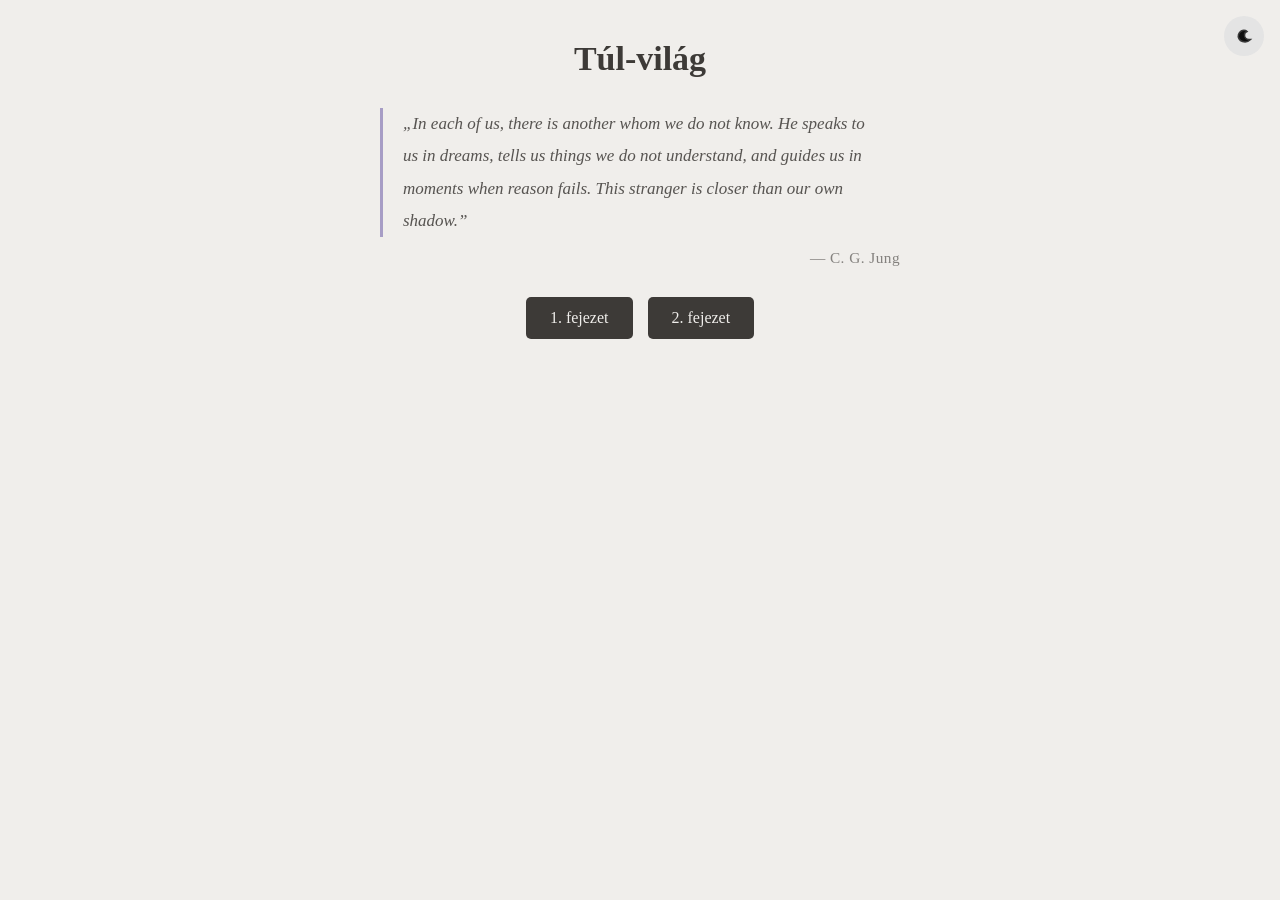
==== index.html @ 2b860226 "base, chapter1 and chapter2 added" ====
<!DOCTYPE html>
<html lang="hu">
<head>
    <meta charset="UTF-8">
    <meta name="viewport" content="width=device-width, initial-scale=1.0">
    <title>Túl-világ</title>
    <link rel="stylesheet" href="style.css">
    <script src="theme.js"></script>
</head>
<body>
    <button class="theme-toggle" aria-label="Téma váltás"></button>
    <h1>Túl-világ</h1>
    <figure class="quote-box">
        <blockquote>
            <p>&bdquo;In each of us, there is another whom we do not know. He speaks to us in dreams, tells us things we do not understand, and guides us in moments when reason fails. This stranger is closer than our own shadow.&rdquo;</p>
        </blockquote>
        <figcaption>&mdash; C. G. Jung</figcaption>
    </figure>
    <div class="chapters">
        <div class="chapter-wrapper">
            <a href="fejezet1.html" id="btn-ch1" class="locked">1. fejezet</a>
            <div id="countdown" class="countdown"></div>
        </div>
        <div class="chapter-wrapper">
            <a id="btn-ch2" class="locked">2. fejezet</a>
            <div id="countdown2" class="countdown"></div>
        </div>
       <!--<a href="fejezet3.html">3. fejezet</a>-->
    </div>
    <script>
        (function() {
            // 1. fejezet visszaszámláló
            var target1 = new Date("2026-04-04T00:00:00").getTime();
            var btn1 = document.getElementById("btn-ch1");
            var cd1 = document.getElementById("countdown");

            function update1() {
                var now = Date.now();
                var diff = target1 - now;
                if (diff <= 0) {
                    cd1.textContent = "";
                    btn1.classList.remove("locked");
                    btn1.href = "fejezet1.html";
                    return;
                }
                var d = Math.floor(diff / 86400000);
                var h = Math.floor((diff % 86400000) / 3600000);
                var m = Math.floor((diff % 3600000) / 60000);
                var s = Math.floor((diff % 60000) / 1000);
                cd1.textContent = d + " nap " + h + " \u00f3ra " + m + " perc " + s + " mp";
                btn1.classList.add("locked");
                btn1.removeAttribute("href");
                requestAnimationFrame(function() { setTimeout(update1, 1000); });
            }
            update1();

            // 2. fejezet visszaszámláló
            var target2 = new Date("2026-04-12T00:00:00").getTime();
            var btn2 = document.getElementById("btn-ch2");
            var cd2 = document.getElementById("countdown2");

            function update2() {
                var now = Date.now();
                var diff = target2 - now;
                if (diff <= 0) {
                    cd2.textContent = "";
                    btn2.classList.remove("locked");
                    btn2.href = "fejezet2.html";
                    return;
                }
                var d = Math.floor(diff / 86400000);
                var h = Math.floor((diff % 86400000) / 3600000);
                var m = Math.floor((diff % 3600000) / 60000);
                var s = Math.floor((diff % 60000) / 1000);
                cd2.textContent = d + " nap " + h + " \u00f3ra " + m + " perc " + s + " mp";
                btn2.classList.add("locked");
                btn2.removeAttribute("href");
                requestAnimationFrame(function() { setTimeout(update2, 1000); });
            }
            update2();
        })();
    </script>
</body>
</html>
---- style.css ----
/* --- Világos mód (alapértelmezett) --- */
:root {
    --bg: #f0eeeb;
    --text: #3d3a37;
    --btn-bg: #3d3a37;
    --btn-text: #f0eeeb;
    --btn-hover: #5a5650;
    --toggle-bg: #d6d3ce;
    --toggle-text: #3d3a37;
}

/* --- Sötét mód --- */
[data-theme="dark"] {
    --bg: #2b2926;
    --text: #d6d3ce;
    --btn-bg: #d6d3ce;
    --btn-text: #2b2926;
    --btn-hover: #b0aca6;
    --toggle-bg: #3d3a37;
    --toggle-text: #d6d3ce;
}

* {
    margin: 0;
    padding: 0;
    box-sizing: border-box;
}

body {
    font-family: Georgia, serif;
    font-size: 17px;
    max-width: 700px;
    margin: 40px auto;
    padding: 0 20px;
    background-color: var(--bg);
    color: var(--text);
    transition: background-color 0.3s, color 0.3s;
}

h1 {
    text-align: center;
    margin-bottom: 20px;
}

p {
    line-height: 1.8;
    text-align: justify;
}

/* --- Docx tartalom formázása --- */
#content {
    max-height: calc(1.8em * 30);
    overflow-y: auto;
    position: relative;
    scrollbar-width: none;
    -ms-overflow-style: none;
}

#content::-webkit-scrollbar {
    display: none;
}

#content p {
    text-indent: 1.27cm;
    text-align: justify;
    line-height: 1.8;
    margin-bottom: 0.4em;
}

#content p.dialogue {
    text-indent: 0;
}

#content.no-indent p {
    text-indent: 0 !important;
}

/* --- Idézet doboz a főoldalon --- */
.quote-box {
    margin: 30px auto;
    padding: 0;
    max-width: 520px;
}

.quote-box blockquote {
    margin: 0;
    padding: 0 20px;
    border-left: 3px solid #9b8fbf;
    opacity: 0.85;
}

.quote-box blockquote p {
    text-indent: 0 !important;
    text-align: left !important;
    font-style: italic;
    line-height: 1.9;
    margin: 0;
}

.quote-box figcaption {
    text-align: right;
    font-size: 0.9em;
    margin-top: 12px;
    opacity: 0.6;
    letter-spacing: 0.03em;
}

/* --- Alsó homályos sáv --- */
.content-wrapper {
    position: relative;
    overflow: hidden;
}

.content-wrapper::after {
    content: "";
    position: absolute;
    bottom: 0;
    left: 0;
    display: block;
    width: 100%;
    height: 80px;
    background: linear-gradient(to bottom, transparent, var(--bg));
    pointer-events: none;
    z-index: 1;
}

.chapters {
    display: flex;
    gap: 15px;
    justify-content: center;
    margin-top: 30px;
    flex-wrap: wrap;
}

.chapters a,
a.back {
    display: inline-block;
    padding: 12px 24px;
    background-color: var(--btn-bg);
    color: var(--btn-text);
    text-decoration: none;
    border-radius: 5px;
    font-size: 16px;
    transition: background-color 0.3s;
}

.chapters a:hover,
a.back:hover {
    background-color: var(--btn-hover);
}

a.back {
    margin-top: 30px;
}

/* --- Téma váltó gomb --- */
.theme-toggle {
    position: fixed;
    top: 16px;
    right: 16px;
    background: var(--toggle-bg);
    color: var(--toggle-text);
    border: none;
    border-radius: 50%;
    width: 40px;
    height: 40px;
    font-size: 20px;
    cursor: pointer;
    transition: background-color 0.3s, color 0.3s;
    display: flex;
    align-items: center;
    justify-content: center;
    /* Monokróm ikon */
    filter: grayscale(1) contrast(1.2);
}

.theme-toggle:hover {
    opacity: 0.8;
}

/* --- Visszaszámláló --- */
.chapter-wrapper {
    display: flex;
    flex-direction: column;
    align-items: center;
    gap: 8px;
}

.countdown {
    font-size: 14px;
    opacity: 0.7;
    font-family: Georgia, serif;
}

.chapters a.locked {
    opacity: 0.4;
    cursor: not-allowed;
    pointer-events: none;
}
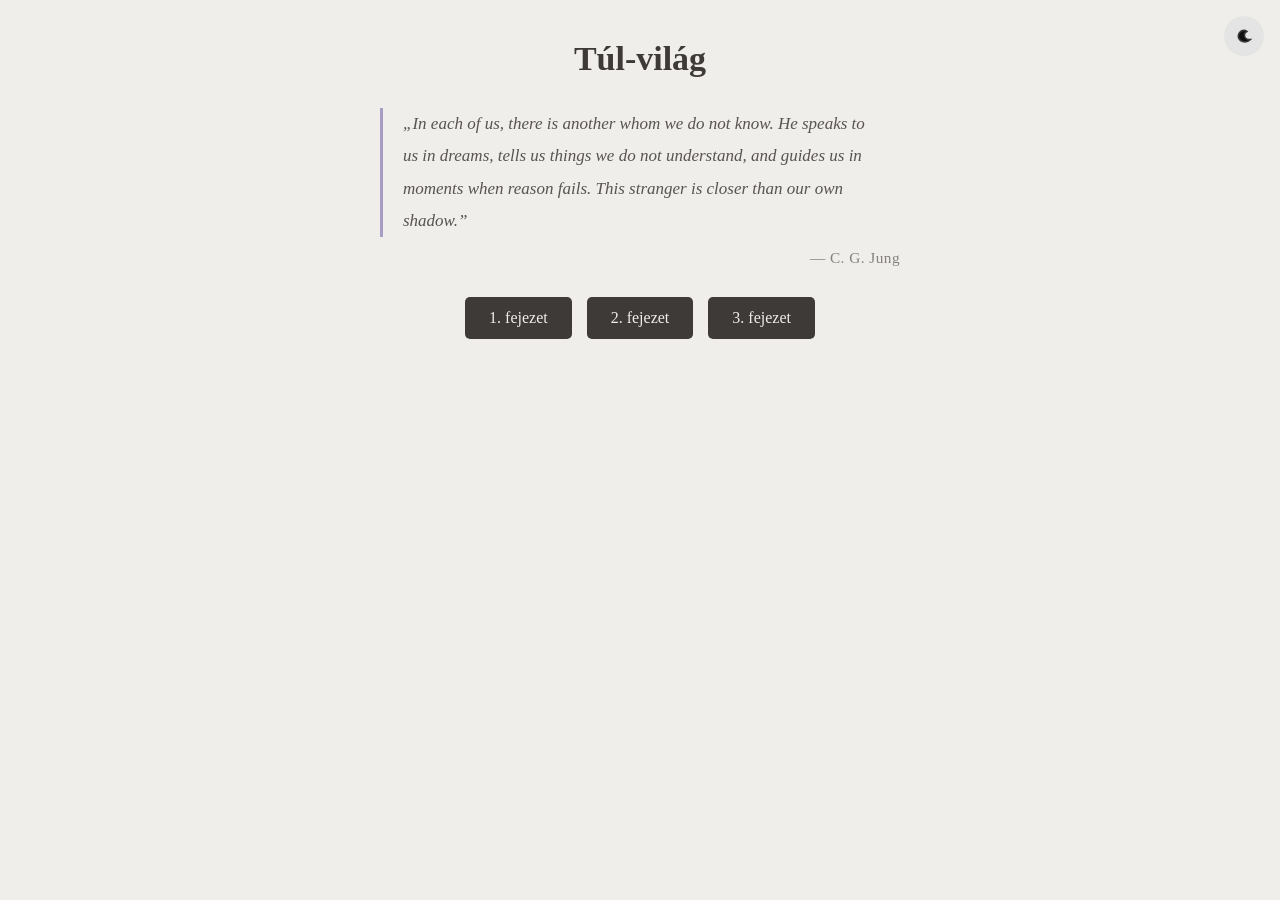
==== commit 16eb0ddb: "3rd chapter countdown added" ====
--- a/index.html
+++ b/index.html
@@ -25,7 +25,10 @@
             <a id="btn-ch2" class="locked">2. fejezet</a>
             <div id="countdown2" class="countdown"></div>
         </div>
-       <!--<a href="fejezet3.html">3. fejezet</a>-->
+        <div class="chapter-wrapper">
+            <a id="btn-ch3" class="locked">3. fejezet</a>
+            <div id="countdown3" class="countdown"></div>
+        </div>
     </div>
     <script>
         (function() {
@@ -78,6 +81,30 @@
                 requestAnimationFrame(function() { setTimeout(update2, 1000); });
             }
             update2();
+            // 3. fejezet visszaszámláló
+            var target3 = new Date("2026-04-26T00:00:00").getTime();
+            var btn3 = document.getElementById("btn-ch3");
+            var cd3 = document.getElementById("countdown3");
+
+            function update3() {
+                var now = Date.now();
+                var diff = target3 - now;
+                if (diff <= 0) {
+                    cd3.textContent = "";
+                    btn3.classList.remove("locked");
+                    btn3.href = "fejezet3.html";
+                    return;
+                }
+                var d = Math.floor(diff / 86400000);
+                var h = Math.floor((diff % 86400000) / 3600000);
+                var m = Math.floor((diff % 3600000) / 60000);
+                var s = Math.floor((diff % 60000) / 1000);
+                cd3.textContent = d + " nap " + h + " \u00f3ra " + m + " perc " + s + " mp";
+                btn3.classList.add("locked");
+                btn3.removeAttribute("href");
+                requestAnimationFrame(function() { setTimeout(update3, 1000); });
+            }
+            update3();
         })();
     </script>
 </body>
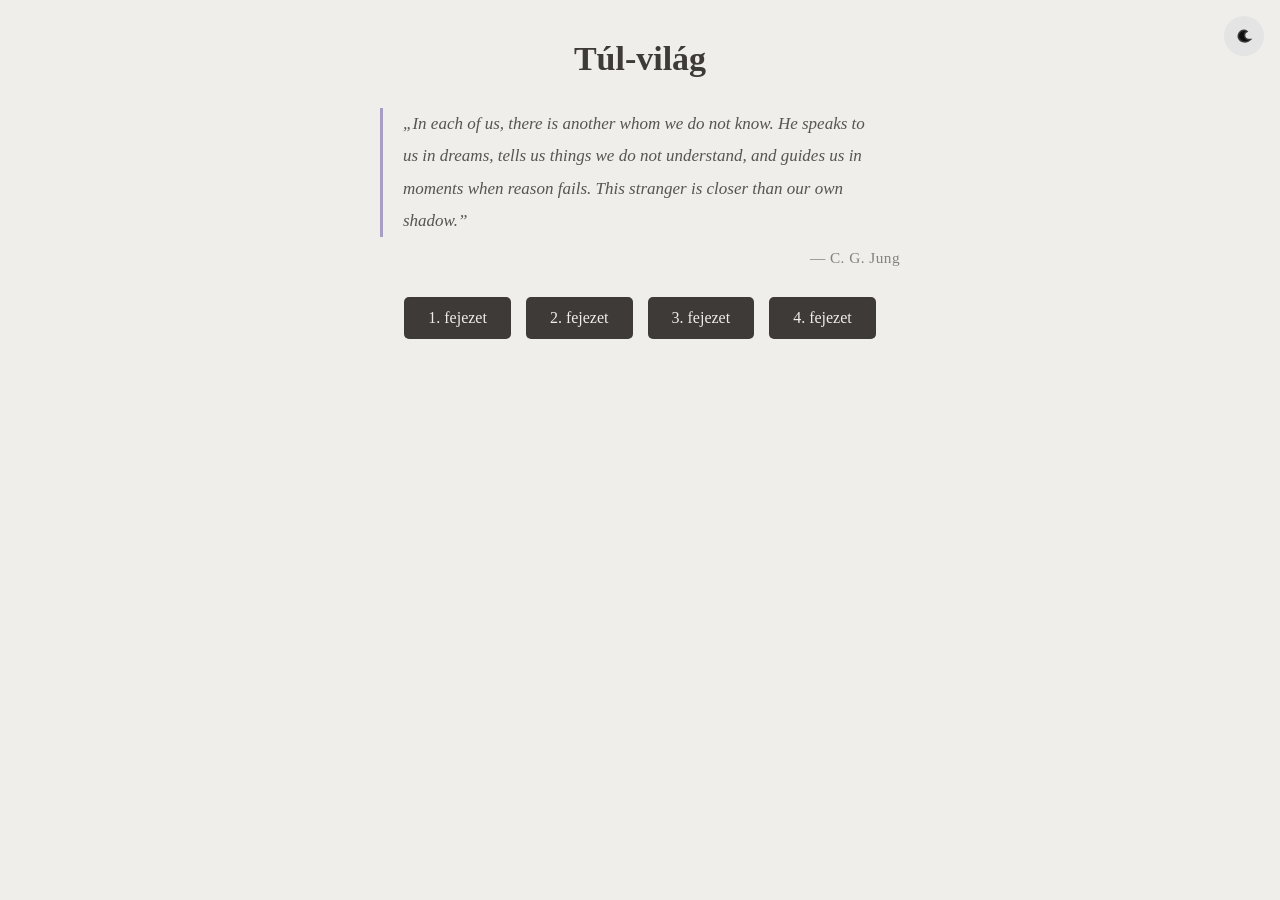
==== commit 17d6372d: "4rd chapter countdown added" ====
--- a/index.html
+++ b/index.html
@@ -28,6 +28,10 @@
         <div class="chapter-wrapper">
             <a id="btn-ch3" class="locked">3. fejezet</a>
             <div id="countdown3" class="countdown"></div>
+        </div>
+        <div class="chapter-wrapper">
+            <a id="btn-ch4" class="locked">4. fejezet</a>
+            <div id="countdown4" class="countdown"></div>
         </div>
     </div>
     <script>
@@ -82,7 +86,7 @@
             }
             update2();
             // 3. fejezet visszaszámláló
-            var target3 = new Date("2026-04-26T00:00:00").getTime();
+            var target3 = new Date("2026-04-29T00:00:00").getTime();
             var btn3 = document.getElementById("btn-ch3");
             var cd3 = document.getElementById("countdown3");
 
@@ -105,6 +109,30 @@
                 requestAnimationFrame(function() { setTimeout(update3, 1000); });
             }
             update3();
+            // 4. fejezet visszaszámláló
+            var target4 = new Date("2026-05-20T00:00:00").getTime();
+            var btn4 = document.getElementById("btn-ch4");
+            var cd4 = document.getElementById("countdown4");
+
+            function update4() {
+                var now = Date.now();
+                var diff = target4 - now;
+                if (diff <= 0) {
+                    cd4.textContent = "";
+                    btn4.classList.remove("locked");
+                    btn4.href = "fejezet4.html";
+                    return;
+                }
+                var d = Math.floor(diff / 86400000);
+                var h = Math.floor((diff % 86400000) / 3600000);
+                var m = Math.floor((diff % 3600000) / 60000);
+                var s = Math.floor((diff % 60000) / 1000);
+                cd2.textContent = d + " nap " + h + " \u00f3ra " + m + " perc " + s + " mp";
+                btn2.classList.add("locked");
+                btn2.removeAttribute("href");
+                requestAnimationFrame(function() { setTimeout(update4, 1000); });
+            }
+            update4();
         })();
     </script>
 </body>
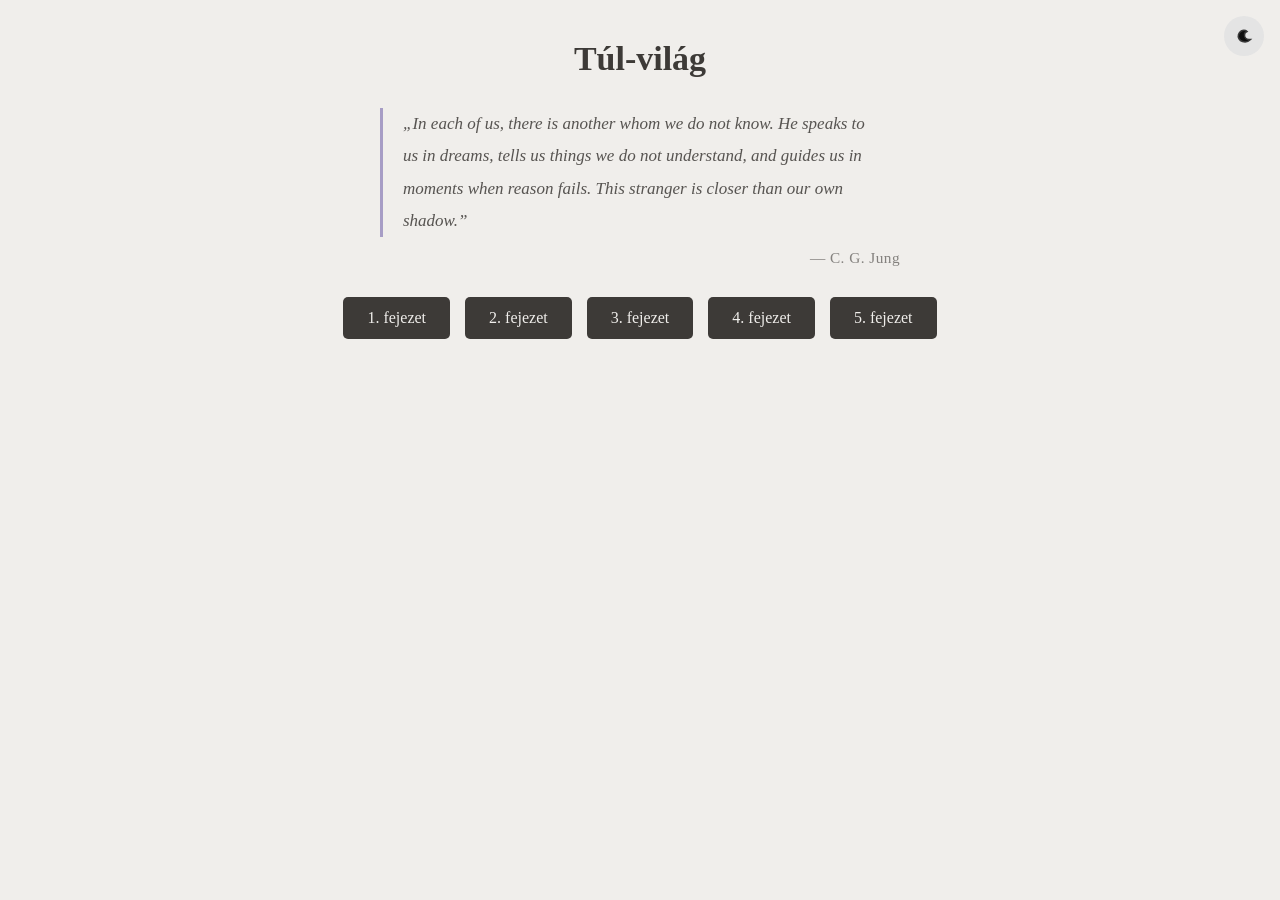
==== commit 35afa9c5: "4th chapter added" ====
--- a/index.html
+++ b/index.html
@@ -10,12 +10,14 @@
 <body>
     <button class="theme-toggle" aria-label="Téma váltás"></button>
     <h1>Túl-világ</h1>
+
     <figure class="quote-box">
         <blockquote>
             <p>&bdquo;In each of us, there is another whom we do not know. He speaks to us in dreams, tells us things we do not understand, and guides us in moments when reason fails. This stranger is closer than our own shadow.&rdquo;</p>
         </blockquote>
         <figcaption>&mdash; C. G. Jung</figcaption>
     </figure>
+
     <div class="chapters">
         <div class="chapter-wrapper">
             <a href="fejezet1.html" id="btn-ch1" class="locked">1. fejezet</a>
@@ -33,106 +35,53 @@
             <a id="btn-ch4" class="locked">4. fejezet</a>
             <div id="countdown4" class="countdown"></div>
         </div>
+        <div class="chapter-wrapper">
+            <a id="btn-ch5" class="locked">5. fejezet</a>
+            <div id="countdown5" class="countdown"></div>
+        </div>
     </div>
+
     <script>
         (function() {
-            // 1. fejezet visszaszámláló
-            var target1 = new Date("2026-04-04T00:00:00").getTime();
-            var btn1 = document.getElementById("btn-ch1");
-            var cd1 = document.getElementById("countdown");
 
-            function update1() {
-                var now = Date.now();
-                var diff = target1 - now;
-                if (diff <= 0) {
-                    cd1.textContent = "";
-                    btn1.classList.remove("locked");
-                    btn1.href = "fejezet1.html";
-                    return;
+            function setupCountdown(targetDate, btnId, cdId, link) {
+                var target = new Date(targetDate).getTime();
+                var btn = document.getElementById(btnId);
+                var cd = document.getElementById(cdId);
+
+                function update() {
+                    var now = Date.now();
+                    var diff = target - now;
+
+                    if (diff <= 0) {
+                        cd.textContent = "";
+                        btn.classList.remove("locked");
+                        btn.href = link;
+                        return;
+                    }
+
+                    var d = Math.floor(diff / 86400000);
+                    var h = Math.floor((diff % 86400000) / 3600000);
+                    var m = Math.floor((diff % 3600000) / 60000);
+                    var s = Math.floor((diff % 60000) / 1000);
+
+                    cd.textContent = d + " nap " + h + " óra " + m + " perc " + s + " mp";
+
+                    btn.classList.add("locked");
+                    btn.removeAttribute("href");
+
+                    setTimeout(update, 1000);
                 }
-                var d = Math.floor(diff / 86400000);
-                var h = Math.floor((diff % 86400000) / 3600000);
-                var m = Math.floor((diff % 3600000) / 60000);
-                var s = Math.floor((diff % 60000) / 1000);
-                cd1.textContent = d + " nap " + h + " \u00f3ra " + m + " perc " + s + " mp";
-                btn1.classList.add("locked");
-                btn1.removeAttribute("href");
-                requestAnimationFrame(function() { setTimeout(update1, 1000); });
+
+                update();
             }
-            update1();
 
-            // 2. fejezet visszaszámláló
-            var target2 = new Date("2026-04-12T00:00:00").getTime();
-            var btn2 = document.getElementById("btn-ch2");
-            var cd2 = document.getElementById("countdown2");
+            setupCountdown("2026-04-04T00:00:00", "btn-ch1", "countdown",  "fejezet1.html");
+            setupCountdown("2026-04-12T00:00:00", "btn-ch2", "countdown2", "fejezet2.html");
+            setupCountdown("2026-04-29T00:00:00", "btn-ch3", "countdown3", "fejezet3.html");
+            setupCountdown("2026-05-25T00:00:00", "btn-ch4", "countdown4", "fejezet4.html");
+            setupCountdown("2026-08-08T00:00:00", "btn-ch5", "countdown5", "fejezet5.html");
 
-            function update2() {
-                var now = Date.now();
-                var diff = target2 - now;
-                if (diff <= 0) {
-                    cd2.textContent = "";
-                    btn2.classList.remove("locked");
-                    btn2.href = "fejezet2.html";
-                    return;
-                }
-                var d = Math.floor(diff / 86400000);
-                var h = Math.floor((diff % 86400000) / 3600000);
-                var m = Math.floor((diff % 3600000) / 60000);
-                var s = Math.floor((diff % 60000) / 1000);
-                cd2.textContent = d + " nap " + h + " \u00f3ra " + m + " perc " + s + " mp";
-                btn2.classList.add("locked");
-                btn2.removeAttribute("href");
-                requestAnimationFrame(function() { setTimeout(update2, 1000); });
-            }
-            update2();
-            // 3. fejezet visszaszámláló
-            var target3 = new Date("2026-04-29T00:00:00").getTime();
-            var btn3 = document.getElementById("btn-ch3");
-            var cd3 = document.getElementById("countdown3");
-
-            function update3() {
-                var now = Date.now();
-                var diff = target3 - now;
-                if (diff <= 0) {
-                    cd3.textContent = "";
-                    btn3.classList.remove("locked");
-                    btn3.href = "fejezet3.html";
-                    return;
-                }
-                var d = Math.floor(diff / 86400000);
-                var h = Math.floor((diff % 86400000) / 3600000);
-                var m = Math.floor((diff % 3600000) / 60000);
-                var s = Math.floor((diff % 60000) / 1000);
-                cd3.textContent = d + " nap " + h + " \u00f3ra " + m + " perc " + s + " mp";
-                btn3.classList.add("locked");
-                btn3.removeAttribute("href");
-                requestAnimationFrame(function() { setTimeout(update3, 1000); });
-            }
-            update3();
-            // 4. fejezet visszaszámláló
-            var target4 = new Date("2026-05-20T00:00:00").getTime();
-            var btn4 = document.getElementById("btn-ch4");
-            var cd4 = document.getElementById("countdown4");
-
-            function update4() {
-                var now = Date.now();
-                var diff = target4 - now;
-                if (diff <= 0) {
-                    cd4.textContent = "";
-                    btn4.classList.remove("locked");
-                    btn4.href = "fejezet4.html";
-                    return;
-                }
-                var d = Math.floor(diff / 86400000);
-                var h = Math.floor((diff % 86400000) / 3600000);
-                var m = Math.floor((diff % 3600000) / 60000);
-                var s = Math.floor((diff % 60000) / 1000);
-                cd2.textContent = d + " nap " + h + " \u00f3ra " + m + " perc " + s + " mp";
-                btn2.classList.add("locked");
-                btn2.removeAttribute("href");
-                requestAnimationFrame(function() { setTimeout(update4, 1000); });
-            }
-            update4();
         })();
     </script>
 </body>
--- a/style.css
+++ b/style.css
@@ -61,7 +61,6 @@
 }
 
 #content p {
-    text-indent: 1.27cm;
     text-align: justify;
     line-height: 1.8;
     margin-bottom: 0.4em;
